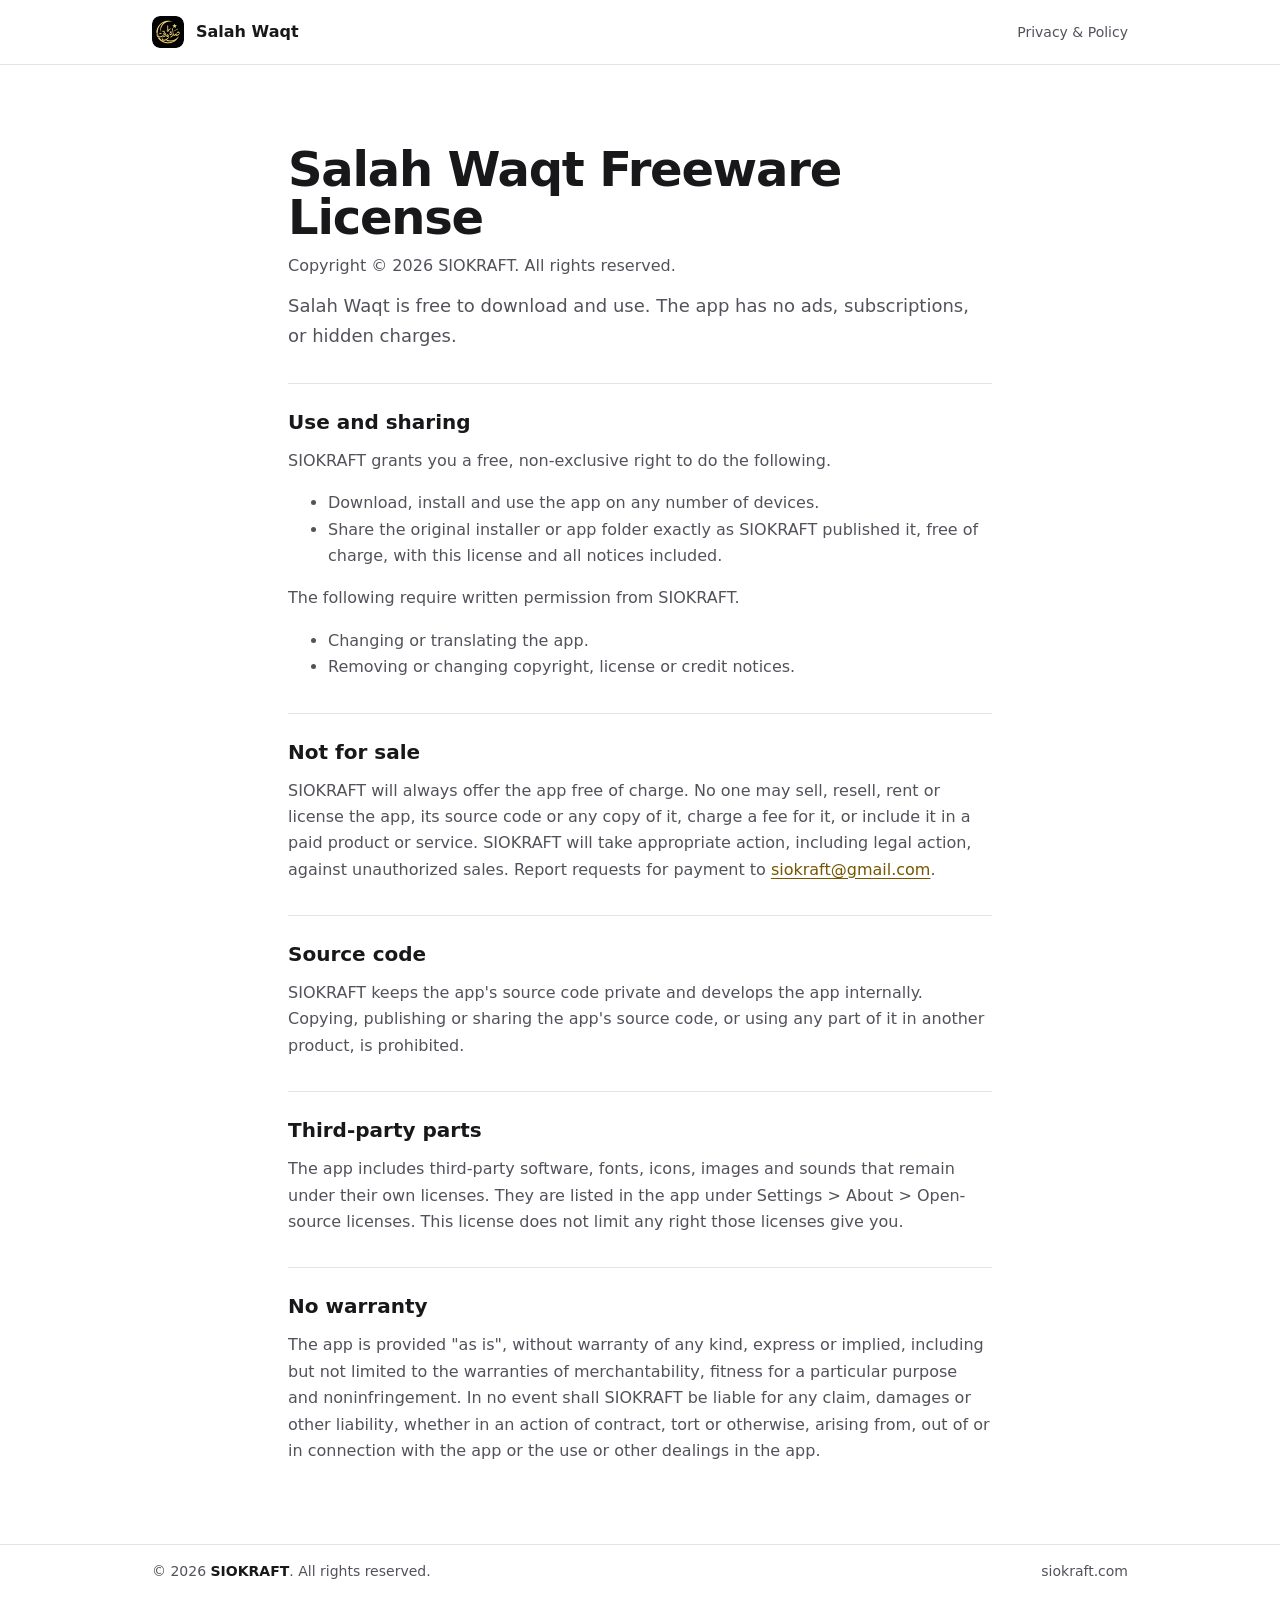
==== docs/license.html @ 126982ec "changes in the website and readme" ====
<!doctype html>
<html lang="en">
<head>
  <meta charset="utf-8">
  <meta name="viewport" content="width=device-width, initial-scale=1">
  <title>Salah Waqt Freeware License</title>
  <meta name="description" content="The full terms for downloading, using, and sharing Salah Waqt.">
  <meta name="theme-color" content="#f5b301">
  <link rel="canonical" href="https://salahwaqt.siokraft.com/license.html">
  <link rel="icon" href="assets/favicon.ico" sizes="any">
  <link rel="stylesheet" href="policies.css">
</head>
<body>
  <a class="skip-link" href="#main">Skip to content</a>
  <header>
    <nav class="site-bar" aria-label="Main">
      <a class="brand" href="index.html"><img src="assets/app-icon-256.png" alt="" width="32" height="32"> Salah Waqt</a>
      <a href="privacy.html#license">Privacy &amp; Policy</a>
    </nav>
  </header>

  <main id="main">
    <h1>Salah Waqt Freeware License</h1>
    <p>Copyright &copy; 2026 SIOKRAFT. All rights reserved.</p>
    <p class="intro">Salah Waqt is free to download and use. The app has no ads, subscriptions, or hidden charges.</p>

    <section>
      <h2>Use and sharing</h2>
      <p>SIOKRAFT grants you a free, non-exclusive right to do the following.</p>
      <ul>
        <li>Download, install and use the app on any number of devices.</li>
        <li>Share the original installer or app folder exactly as SIOKRAFT published it, free of charge, with this license and all notices included.</li>
      </ul>
      <p>The following require written permission from SIOKRAFT.</p>
      <ul>
        <li>Changing or translating the app.</li>
        <li>Removing or changing copyright, license or credit notices.</li>
      </ul>
    </section>

    <section>
      <h2>Not for sale</h2>
      <p>SIOKRAFT will always offer the app free of charge. No one may sell, resell, rent or license the app, its source code or any copy of it, charge a fee for it, or include it in a paid product or service. SIOKRAFT will take appropriate action, including legal action, against unauthorized sales. Report requests for payment to <a href="mailto:siokraft@gmail.com">siokraft@gmail.com</a>.</p>
    </section>

    <section>
      <h2>Source code</h2>
      <p>SIOKRAFT keeps the app&#x27;s source code private and develops the app internally. Copying, publishing or sharing the app&#x27;s source code, or using any part of it in another product, is prohibited.</p>
    </section>

    <section>
      <h2>Third-party parts</h2>
      <p>The app includes third-party software, fonts, icons, images and sounds that remain under their own licenses. They are listed in the app under Settings &gt; About &gt; Open-source licenses. This license does not limit any right those licenses give you.</p>
    </section>

    <section>
      <h2>No warranty</h2>
      <p>The app is provided &quot;as is&quot;, without warranty of any kind, express or implied, including but not limited to the warranties of merchantability, fitness for a particular purpose and noninfringement. In no event shall SIOKRAFT be liable for any claim, damages or other liability, whether in an action of contract, tort or otherwise, arising from, out of or in connection with the app or the use or other dealings in the app.</p>
    </section>
  </main>

  <footer>
    <div class="site-bar">
      <p>&copy; 2026 <strong>SIOKRAFT</strong>. All rights reserved.</p>
      <a href="https://siokraft.com/">siokraft.com</a>
    </div>
  </footer>
</body>
</html>
---- docs/policies.css ----
:root {
  color-scheme: light dark;
  --background: #fff;
  --text: #18181b;
  --muted: #52525b;
  --border: #e4e4e7;
  --accent: #755600;
  --highlight: #fff9e1;
  --site-link: oklch(44.2% 0.017 285.786);
  --site-link-hover: oklch(21% 0.006 285.885);
  font-family: system-ui, sans-serif;
}
@media (prefers-color-scheme: dark) {
  :root {
    --background: #111113;
    --text: #f4f4f5;
    --muted: #c3c3cb;
    --border: #34343a;
    --accent: #f5b301;
    --highlight: #322d1f;
    --site-link: oklch(70.5% 0.015 286.067);
    --site-link-hover: #fff;
  }
}
* { box-sizing: border-box; }
body { margin: 0; background: var(--background); color: var(--text); line-height: 1.65; }
a { color: var(--accent); text-underline-offset: 0.2em; }
a:focus-visible { outline: 2px solid var(--accent); outline-offset: 4px; }
.skip-link { position: absolute; top: 1rem; left: 1rem; background: var(--background); }
.skip-link:not(:focus) { clip-path: inset(50%); }
header { border-bottom: 1px solid var(--border); }
footer { border-top: 1px solid var(--border); color: var(--site-link); }
footer, header .site-bar > a:not(.brand) { font-size: 0.875rem; line-height: 1.25rem; }
header .site-bar > a:not(.brand), footer .site-bar > a { color: var(--site-link); text-decoration: none; }
header .site-bar > a:not(.brand):hover { color: var(--site-link-hover); }
footer .site-bar > a:hover { text-decoration: underline; }
footer .site-bar p { color: inherit; }
footer .site-bar strong { color: var(--text); font-weight: 600; }
.site-bar {
  width: min(100% - 2rem, 61rem);
  margin: auto;
  padding: 1rem 0;
  display: flex;
  flex-wrap: wrap;
  align-items: center;
  justify-content: space-between;
  gap: 0.5rem 1.25rem;
}
.brand { display: inline-flex; align-items: center; gap: 0.75rem; color: var(--text); font-weight: 650; text-decoration: none; }
.brand img { border-radius: 0.5rem; }
main { width: min(100% - 2rem, 44rem); margin: auto; padding: clamp(2.5rem, 8vw, 5rem) 0; }
h1 { margin: 0; font-size: 2.25rem; line-height: 2.5rem; letter-spacing: -0.025em; }
h2 { margin: 0; font-size: 1.25rem; line-height: 1.75rem; }
@media (min-width: 40rem) {
  h1 { font-size: 3rem; line-height: 1; }
}
p { margin: 0.75rem 0 0; color: var(--muted); }
main li { color: var(--muted); }
.date { font-size: 0.875rem; }
.intro { font-size: 1.125rem; }
section { margin-top: 2rem; padding-top: 1.5rem; border-top: 1px solid var(--border); }
.contact { padding: 1.25rem; background: var(--highlight); border: 1px solid var(--border); border-radius: 1rem; }
.site-bar p { margin: 0; }
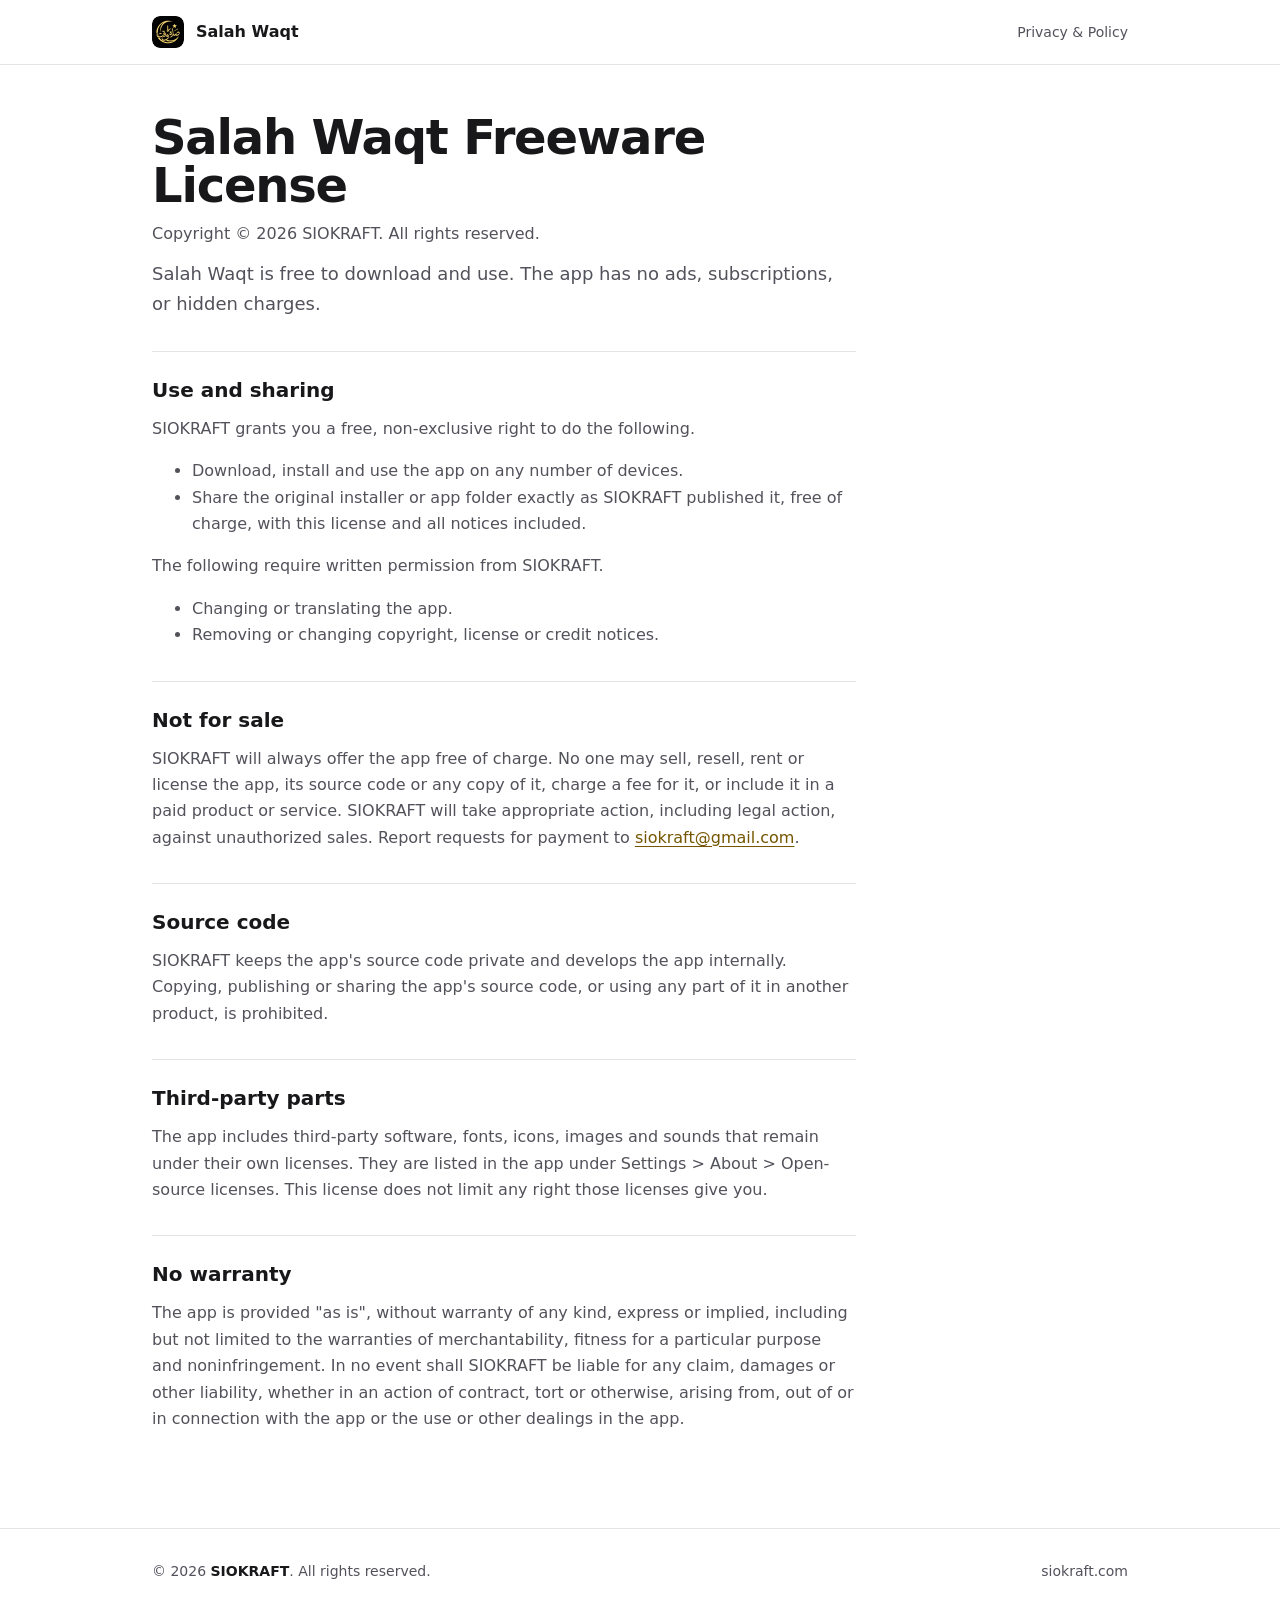
==== commit 9f428abd: "updated readme and website files" ====
--- a/docs/license.html
+++ b/docs/license.html
@@ -8,18 +8,19 @@
   <meta name="theme-color" content="#f5b301">
   <link rel="canonical" href="https://salahwaqt.siokraft.com/license.html">
   <link rel="icon" href="assets/favicon.ico" sizes="any">
+  <link rel="stylesheet" href="layout.css">
   <link rel="stylesheet" href="policies.css">
 </head>
 <body>
   <a class="skip-link" href="#main">Skip to content</a>
   <header>
-    <nav class="site-bar" aria-label="Main">
+    <nav class="site-container site-header-inner site-bar" aria-label="Main">
       <a class="brand" href="index.html"><img src="assets/app-icon-256.png" alt="" width="32" height="32"> Salah Waqt</a>
       <a href="privacy.html#license">Privacy &amp; Policy</a>
     </nav>
   </header>
 
-  <main id="main">
+  <main id="main" class="site-container site-page-content">
     <h1>Salah Waqt Freeware License</h1>
     <p>Copyright &copy; 2026 SIOKRAFT. All rights reserved.</p>
     <p class="intro">Salah Waqt is free to download and use. The app has no ads, subscriptions, or hidden charges.</p>
@@ -60,7 +61,7 @@
   </main>
 
   <footer>
-    <div class="site-bar">
+    <div class="site-container site-footer-inner site-bar">
       <p>&copy; 2026 <strong>SIOKRAFT</strong>. All rights reserved.</p>
       <a href="https://siokraft.com/">siokraft.com</a>
     </div>
--- a/docs/layout.css
+++ b/docs/layout.css
@@ -0,0 +1,18 @@
+.site-container {
+  box-sizing: border-box;
+  max-width: 64rem;
+  margin-inline: auto;
+  padding-inline: 1rem;
+}
+
+.site-header-inner { padding-block: 1rem; }
+.site-page-content { padding-block: 2rem 4rem; }
+.site-footer-inner { padding-block: 2rem; }
+
+@media (min-width: 40rem) {
+  .site-container { padding-inline: 1.5rem; }
+}
+
+@media (min-width: 48rem) {
+  .site-page-content { padding-block: 3rem 6rem; }
+}
--- a/docs/policies.css
+++ b/docs/policies.css
@@ -37,9 +37,6 @@
 footer .site-bar p { color: inherit; }
 footer .site-bar strong { color: var(--text); font-weight: 600; }
 .site-bar {
-  width: min(100% - 2rem, 61rem);
-  margin: auto;
-  padding: 1rem 0;
   display: flex;
   flex-wrap: wrap;
   align-items: center;
@@ -48,7 +45,7 @@
 }
 .brand { display: inline-flex; align-items: center; gap: 0.75rem; color: var(--text); font-weight: 650; text-decoration: none; }
 .brand img { border-radius: 0.5rem; }
-main { width: min(100% - 2rem, 44rem); margin: auto; padding: clamp(2.5rem, 8vw, 5rem) 0; }
+main > * { max-inline-size: 44rem; }
 h1 { margin: 0; font-size: 2.25rem; line-height: 2.5rem; letter-spacing: -0.025em; }
 h2 { margin: 0; font-size: 1.25rem; line-height: 1.75rem; }
 @media (min-width: 40rem) {
